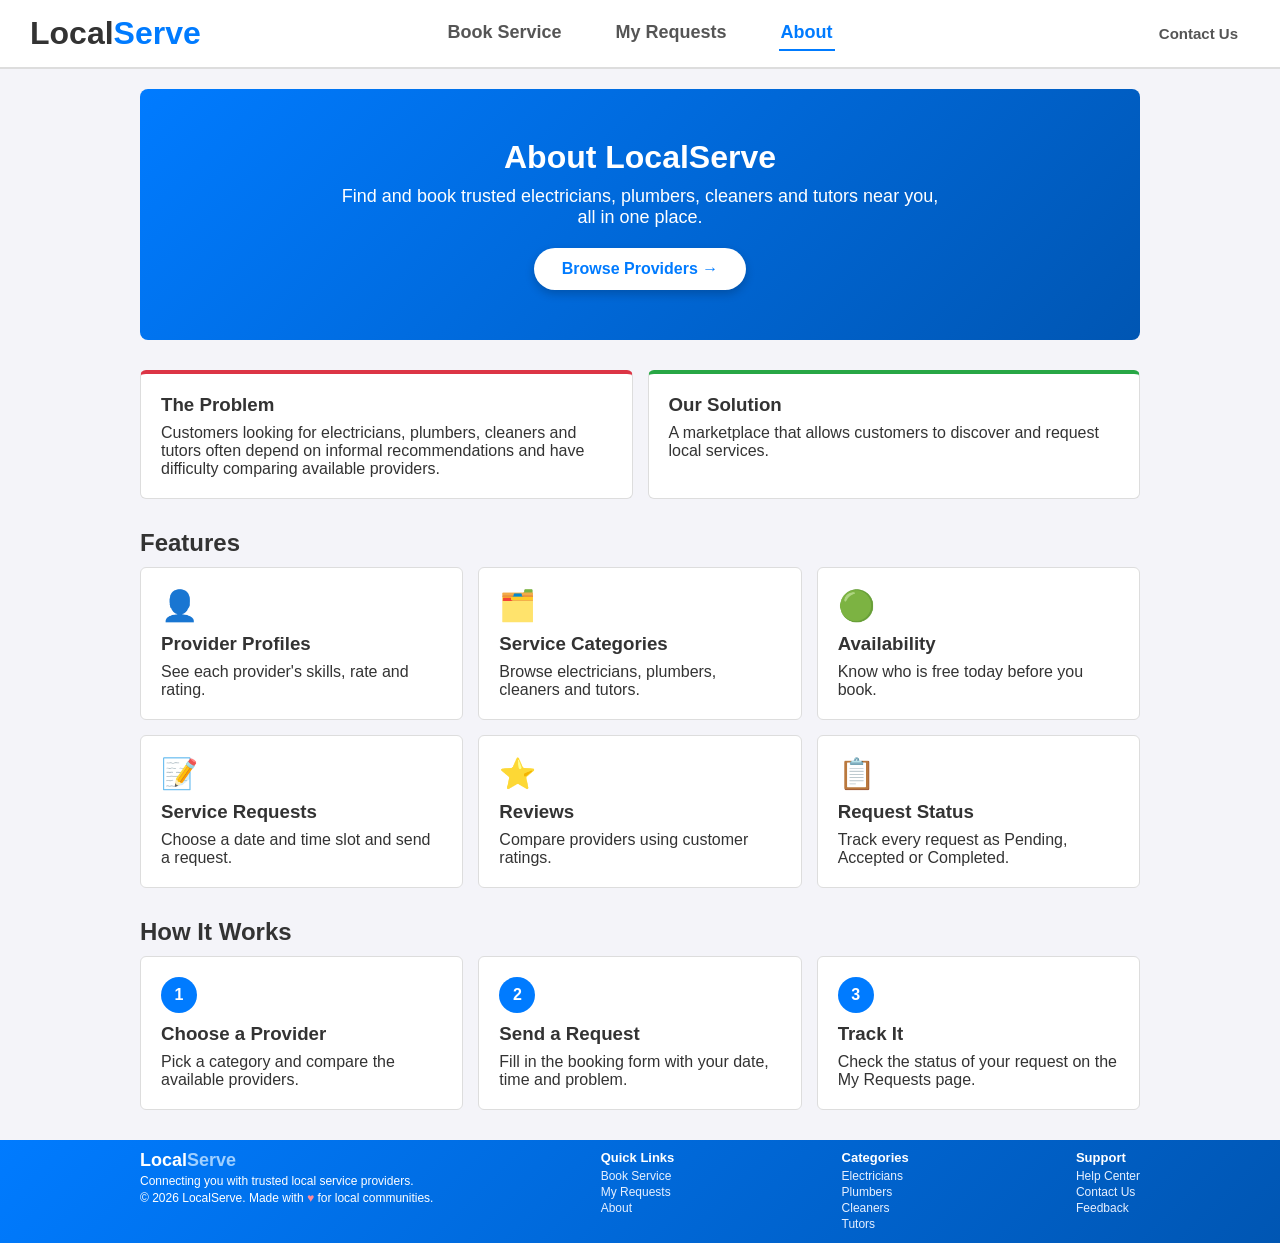
==== index.html @ 10a5a570 "Add files via upload" ====
<!DOCTYPE html>
<html lang="en">
<head>
  <meta charset="UTF-8">
  <meta name="viewport" content="width=device-width, initial-scale=1.0">
  <title>About - LocalServe</title>
  <link rel="stylesheet" href="base.css">
  <link rel="stylesheet" href="header.css">
  <link rel="stylesheet" href="components.css">
  <link rel="stylesheet" href="about.css">
  <link rel="stylesheet" href="footer.css">
</head>
<body>
  <!-- Header -->
  <header>
    <h1>Local<span>Serve</span></h1>
    <nav>
      <a href="book.html">Book Service</a>
      <a href="requests.html">My Requests</a>
      <a href="index.html" class="active">About</a>
    </nav>
    <span class="contact">Contact Us</span>
  </header>

  <section class="container">
    <!-- Banner -->
    <div class="hero">
      <h2>About LocalServe</h2>
      <p>Find and book trusted electricians, plumbers, cleaners and tutors near you, all in one place.</p>
      <a href="book.html" class="btn btn-light">Browse Providers <span>&rarr;</span></a>
    </div>

    <!-- Problem and Solution -->
    <div class="info-grid">
      <div class="info-box problem">
        <h3>The Problem</h3>
        <p>Customers looking for electricians, plumbers, cleaners and tutors often depend on informal recommendations and have difficulty comparing available providers.</p>
      </div>
      <div class="info-box solution">
        <h3>Our Solution</h3>
        <p>A marketplace that allows customers to discover and request local services.</p>
      </div>
    </div>

    <!-- Features -->
    <h2>Features</h2>
    <div class="info-grid">
      <div class="info-box">
        <span class="icon">👤</span>
        <h3>Provider Profiles</h3>
        <p>See each provider's skills, rate and rating.</p>
      </div>
      <div class="info-box">
        <span class="icon">🗂️</span>
        <h3>Service Categories</h3>
        <p>Browse electricians, plumbers, cleaners and tutors.</p>
      </div>
      <div class="info-box">
        <span class="icon">🟢</span>
        <h3>Availability</h3>
        <p>Know who is free today before you book.</p>
      </div>
      <div class="info-box">
        <span class="icon">📝</span>
        <h3>Service Requests</h3>
        <p>Choose a date and time slot and send a request.</p>
      </div>
      <div class="info-box">
        <span class="icon">⭐</span>
        <h3>Reviews</h3>
        <p>Compare providers using customer ratings.</p>
      </div>
      <div class="info-box">
        <span class="icon">📋</span>
        <h3>Request Status</h3>
        <p>Track every request as Pending, Accepted or Completed.</p>
      </div>
    </div>

    <!-- How it works -->
    <h2>How It Works</h2>
    <div class="info-grid">
      <div class="info-box">
        <span class="step-number">1</span>
        <h3>Choose a Provider</h3>
        <p>Pick a category and compare the available providers.</p>
      </div>
      <div class="info-box">
        <span class="step-number">2</span>
        <h3>Send a Request</h3>
        <p>Fill in the booking form with your date, time and problem.</p>
      </div>
      <div class="info-box">
        <span class="step-number">3</span>
        <h3>Track It</h3>
        <p>Check the status of your request on the My Requests page.</p>
      </div>
    </div>
  </section>
  <!-- Footer -->
  <footer>
    <div class="footer-columns">
      <div class="footer-brand">
        <h2>Local<span>Serve</span></h2>
        <p>Connecting you with trusted local service providers.</p>
        <p>&copy; 2026 LocalServe. Made with <span class="heart">&hearts;</span> for local communities.</p>
      </div>
      <div class="footer-col">
        <h4>Quick Links</h4>
        <a href="book.html">Book Service</a>
        <a href="requests.html">My Requests</a>
        <a href="index.html">About</a>
      </div>
      <div class="footer-col">
        <h4>Categories</h4>
        <a href="book.html#electrician">Electricians</a>
        <a href="book.html#plumber">Plumbers</a>
        <a href="book.html#cleaner">Cleaners</a>
        <a href="book.html#tutor">Tutors</a>
      </div>
      <div class="footer-col">
        <h4>Support</h4>
        <a href="#">Help Center</a>
        <a href="#">Contact Us</a>
        <a href="#">Feedback</a>
      </div>
    </div>
  </footer>
</body>
</html>
---- base.css ----
* {
  margin: 0;
  padding: 0;
  box-sizing: border-box;
  font-family: Arial, sans-serif;
}

body {
  background-color: #f4f4f9;
  color: #333;
}

.container {
  width: 90%;
  max-width: 1000px;
  margin: 20px auto;
}

h2 {
  margin: 20px 0 10px;
}
---- header.css ----
header {
  background-color: #ffffff;
  padding: 15px 30px;
  display: grid;
  grid-template-columns: 1fr auto 1fr;
  align-items: center;
  border-bottom: 2px solid #ddd;
}

header h1 span {
  color: #007bff;
}

nav {
  display: flex;
  gap: 50px;
}

/* Nav links are plain text */
nav a {
  display: inline-block;
  padding: 6px 2px;
  text-decoration: none;
  color: #555;
  font-size: 18px;
  font-weight: bold;
  border-bottom: 2px solid transparent;
  transition: transform 0.2s ease, color 0.2s ease;
}

/* Bulge-out effect on hover */
nav a:hover {
  transform: scale(1.12);
  color: #007bff;
}

/* Page you are on: blue text with an underline */
nav a.active {
  color: #007bff;
  border-bottom-color: #007bff;
}

/* Plain text on the right (highlights on hover) */
.contact {
  justify-self: end;
  padding: 8px 12px;
  border-radius: 4px;
  color: #555;
  font-size: 15px;
  font-weight: bold;
  cursor: pointer;
  transition: background-color 0.2s ease, color 0.2s ease;
}

.contact:hover {
  background-color: #e6f0ff;
  color: #007bff;
}

/* Small screens: stack everything in the centre */
@media (max-width: 700px) {
  header {
    grid-template-columns: 1fr;
    justify-items: center;
    gap: 10px;
  }

  .contact {
    justify-self: center;
  }
}
---- components.css ----
.btn {
  display: inline-block;
  background-color: #007bff;
  color: white;
  padding: 8px 12px;
  text-decoration: none;
  border-radius: 4px;
  border: none;
  cursor: pointer;
}

.btn:hover {
  background-color: #0056b3;
}

.category-links {
  margin-bottom: 20px;
}

.category-links a {
  display: inline-block;
  padding: 6px 16px;
  background-color: white;
  color: #007bff;
  border: 2px solid #007bff;
  text-decoration: none;
  border-radius: 20px;
  margin-right: 8px;
  margin-bottom: 8px;
  transition: transform 0.2s ease, box-shadow 0.2s ease, background-color 0.2s ease, color 0.2s ease;
}

.category-links a:hover {
  background-color: #007bff;
  color: white;
  transform: translateY(-3px);
  box-shadow: 0 6px 12px rgba(0, 123, 255, 0.35);
}

/* Status Badges */
.status, .badge {
  font-size: 12px;
  font-weight: bold;
  padding: 3px 6px;
  border-radius: 4px;
  display: inline-block;
}

.status { margin-bottom: 10px; }

.available, .completed { background: #d4edda; color: #155724; }
.busy, .pending { background: #fff3cd; color: #856404; }
.accepted { background: #cce5ff; color: #004085; }
---- about.css ----
/* about.css - Styling for the About page */

/* Top banner */
.hero {
  background: linear-gradient(135deg, #007bff, #0056b3);
  color: white;
  text-align: center;
  padding: 50px 20px;
  border-radius: 8px;
  margin-bottom: 30px;
}

.hero h2 {
  font-size: 32px;
  margin: 0 0 10px;
}

.hero p {
  max-width: 600px;
  margin: 0 auto 20px;
  font-size: 18px;
}

/* White pill button that sits on the blue banner */
.btn-light {
  background: white;
  color: #007bff;
  font-weight: bold;
  font-size: 16px;
  padding: 12px 28px;
  border-radius: 30px;
  box-shadow: 0 4px 10px rgba(0, 0, 0, 0.2);
  transition: transform 0.2s ease, box-shadow 0.2s ease;
}

.btn-light:hover {
  background: white;
  transform: translateY(-3px);
  box-shadow: 0 8px 18px rgba(0, 0, 0, 0.3);
}

/* Arrow slides to the right on hover */
.btn-light span {
  display: inline-block;
  transition: transform 0.2s ease;
}

.btn-light:hover span {
  transform: translateX(6px);
}

/* Grids used for problem/solution, features and steps */
.info-grid {
  display: grid;
  grid-template-columns: repeat(auto-fit, minmax(250px, 1fr));
  gap: 15px;
  margin-bottom: 30px;
}

.info-box {
  background: white;
  border: 1px solid #ddd;
  border-radius: 6px;
  padding: 20px;
  transition: transform 0.2s ease, box-shadow 0.2s ease;
}

.info-box:hover {
  transform: translateY(-4px);
  box-shadow: 0 10px 20px rgba(0, 0, 0, 0.1);
}

.info-box h3 {
  margin-bottom: 8px;
}

/* Coloured top border to separate problem and solution */
.problem { border-top: 4px solid #dc3545; }
.solution { border-top: 4px solid #28a745; }

/* Emoji icons on feature boxes */
.icon {
  font-size: 30px;
  display: block;
  margin-bottom: 10px;
}

/* Step number badge in "How It Works" */
.step-number {
  display: inline-block;
  width: 36px;
  height: 36px;
  line-height: 36px;
  text-align: center;
  background: #007bff;
  color: white;
  font-weight: bold;
  border-radius: 50%;
  margin-bottom: 10px;
}
---- footer.css ----
footer {
  background: linear-gradient(135deg, #007bff, #0056b3);
  color: white;
  padding: 10px 30px;
  margin-top: 20px;
  font-size: 12px;
}

.footer-columns {
  display: flex;
  flex-wrap: wrap;
  justify-content: space-between;
  gap: 15px;
  max-width: 1000px;
  margin: 0 auto;
}

.footer-brand h2 {
  font-size: 18px;
  margin: 0 0 3px;
}

.footer-brand h2 span {
  color: #9fd0ff;
}

.footer-brand p {
  margin-bottom: 3px;
}

.footer-col h4 {
  font-size: 13px;
  margin-bottom: 4px;
}

.footer-col a {
  display: block;
  color: #e6f0ff;
  text-decoration: none;
  margin-bottom: 2px;
}

.footer-col a:hover {
  text-decoration: underline;
}

.heart {
  color: #ff8a98;
}
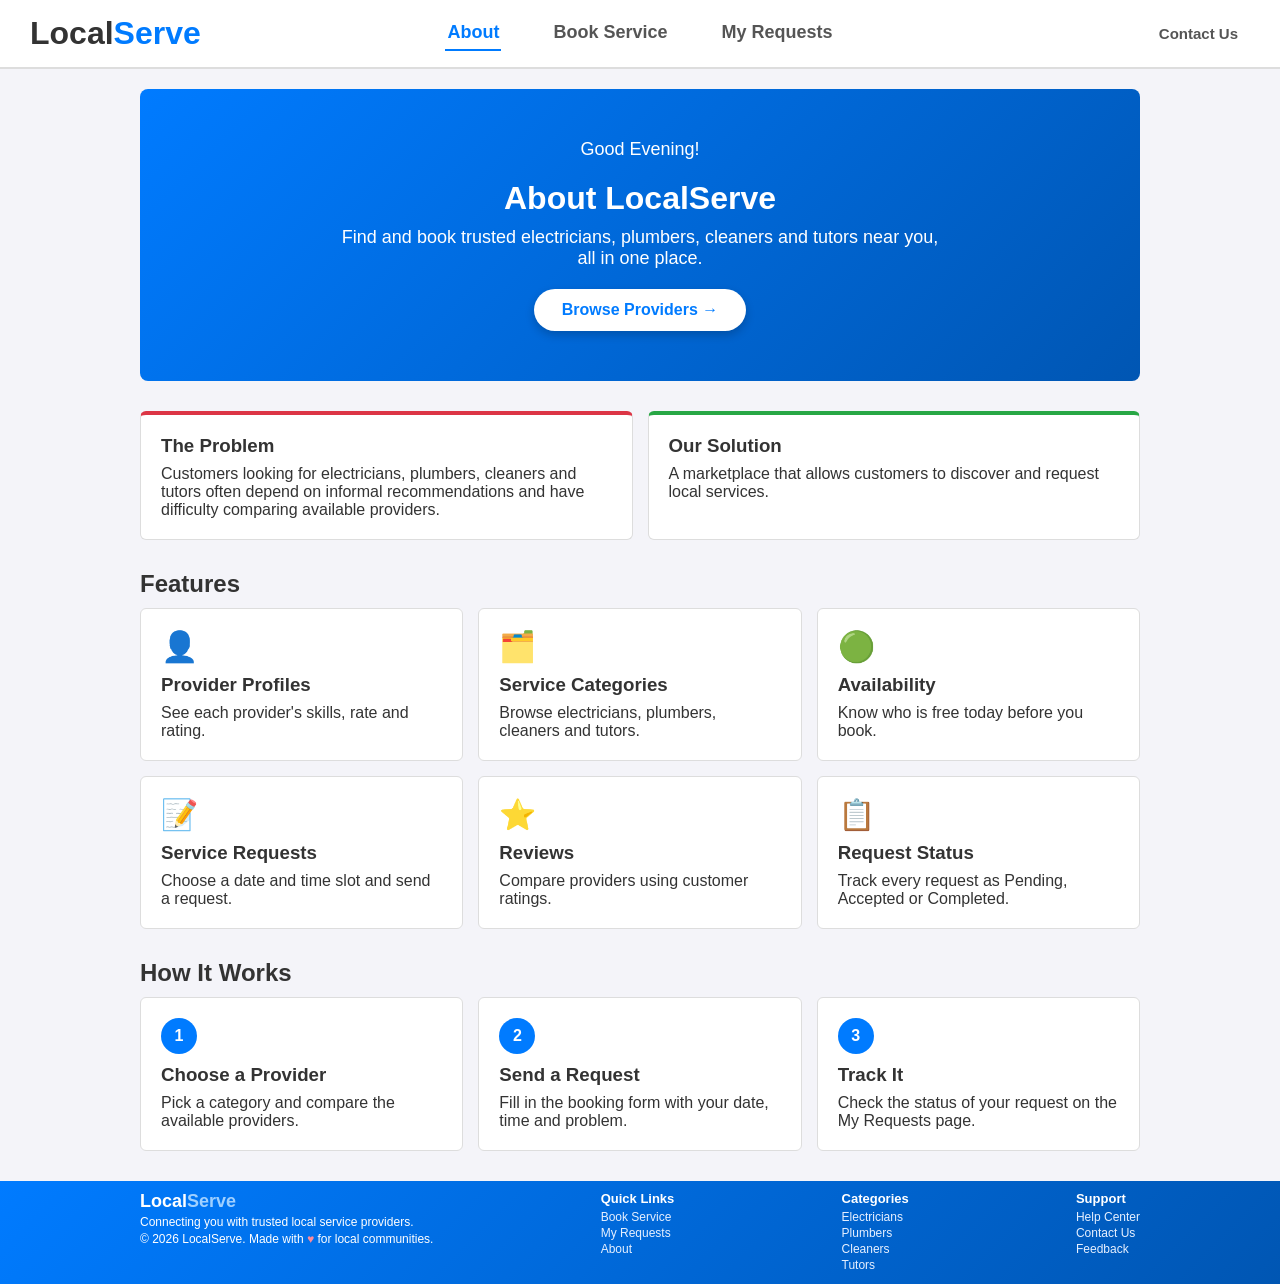
==== commit c92b19f9: "Add files via upload" ====
--- a/index.html
+++ b/index.html
@@ -15,9 +15,9 @@
   <header>
     <h1>Local<span>Serve</span></h1>
     <nav>
+      <a href="index.html" class="active">About</a>
       <a href="book.html">Book Service</a>
       <a href="requests.html">My Requests</a>
-      <a href="index.html" class="active">About</a>
     </nav>
     <span class="contact">Contact Us</span>
   </header>
@@ -25,6 +25,7 @@
   <section class="container">
     <!-- Banner -->
     <div class="hero">
+      <p id="greeting"></p>
       <h2>About LocalServe</h2>
       <p>Find and book trusted electricians, plumbers, cleaners and tutors near you, all in one place.</p>
       <a href="book.html" class="btn btn-light">Browse Providers <span>&rarr;</span></a>
@@ -126,5 +127,6 @@
       </div>
     </div>
   </footer>
+  <script src="index.js"></script>
 </body>
 </html>
